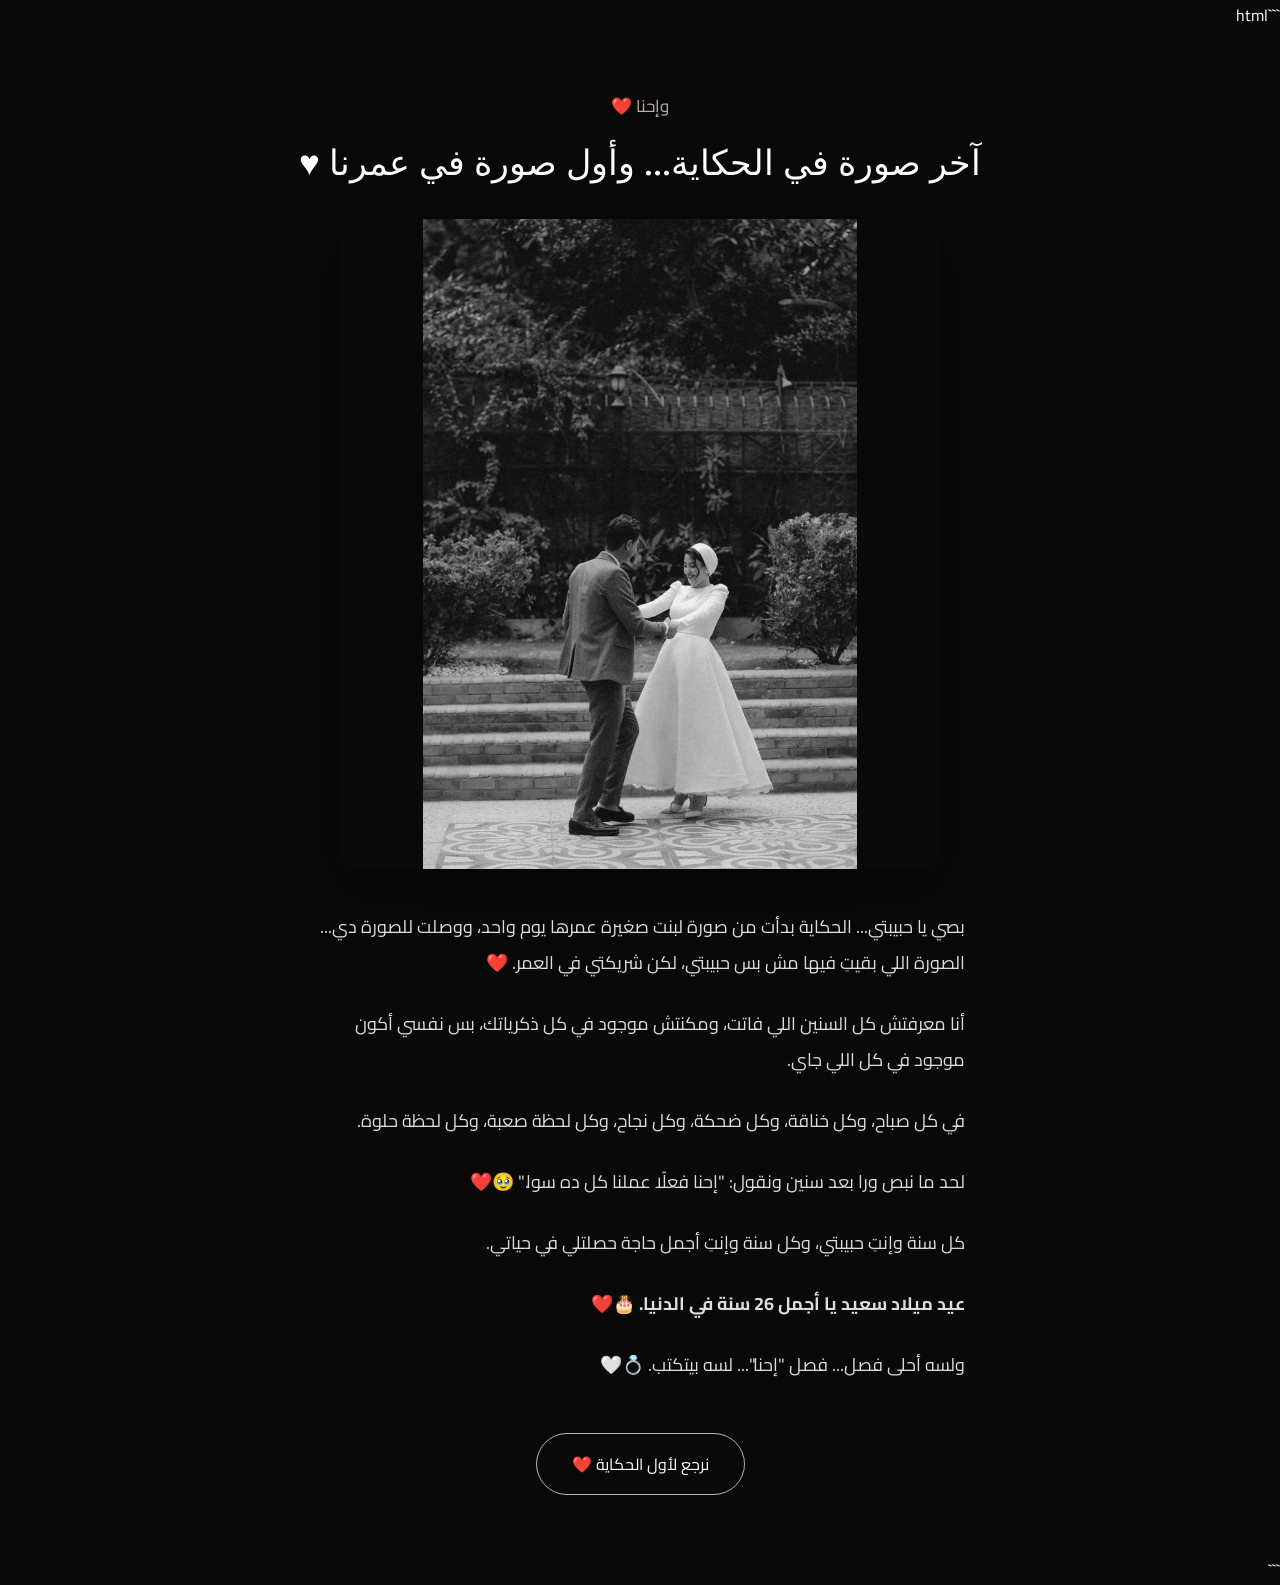
==== website/engagement.html @ 0d0ad917 "Add files via upload" ====
```html
<!DOCTYPE html>
<html lang="ar" dir="rtl">

<head>

    <meta charset="UTF-8">

    <meta name="viewport" content="width=device-width, initial-scale=1.0">

    <title>آخر فصل... وبداية عمر</title>

    <link rel="stylesheet" href="style.css">

</head>

<body>

<main class="story">

    <div class="story-content">

        <p class="date">
            وإحنا ❤️
        </p>

        <h1>
            آخر صورة في الحكاية... وأول صورة في عمرنا ♥️
        </h1>

        <img
            src="../Photo/Us/03_Engagement.jpeg"
            class="story-image"
            alt="خطوبتنا"
        >

        <div class="story-text">

            <p>
                بصي يا حبيبتي...
                الحكاية بدأت من صورة لبنت صغيرة
                عمرها يوم واحد،
                ووصلت للصورة دي...
                الصورة اللي بقيتِ فيها
                مش بس حبيبتي،
                لكن شريكتي في العمر. ❤️
            </p>

            <p>
                أنا معرفتش كل السنين اللي فاتت،
                ومكنتش موجود في كل ذكرياتك،
                بس نفسي أكون موجود
                في كل اللي جاي.
            </p>

            <p>
                في كل صباح،
                وكل خناقة،
                وكل ضحكة،
                وكل نجاح،
                وكل لحظة صعبة،
                وكل لحظة حلوة.
            </p>

            <p>
                لحد ما نبص ورا بعد سنين
                ونقول:
                "إحنا فعلًا عملنا كل ده سوا." 🥹❤️
            </p>

            <p>
                كل سنة وإنتِ حبيبتي،
                وكل سنة وإنتِ أجمل حاجة
                حصلتلي في حياتي.
            </p>

            <p>
                <strong>
                    عيد ميلاد سعيد يا أجمل 26 سنة في الدنيا. 🎂❤️
                </strong>
            </p>

            <p>
                ولسه أحلى فصل...
                فصل "إحنا"...
                لسه بيتكتب. 💍🤍
            </p>

        </div>

        <button onclick="window.location.href='index.html'">
            نرجع لأول الحكاية ❤️
        </button>

    </div>

</main>

</body>

</html>
```
---- website/style.css ----
@import url('https://fonts.googleapis.com/css2?family=Cairo:wght@300;400;500;600;700&family=Playfair+Display:ital,wght@1,500&display=swap');


* {
    margin: 0;
    padding: 0;
    box-sizing: border-box;
}


body {

    background: #090909;

    color: #ffffff;

    font-family: 'Cairo', sans-serif;

}


/* =========================
   الصفحة الأولى
========================= */

.intro {

    min-height: 100vh;

    display: flex;

    justify-content: center;

    align-items: center;

    text-align: center;

    padding: 30px;

}


.content {

    max-width: 700px;

    animation: fadeIn 2s ease;

}


.small-text {

    font-size: 15px;

    letter-spacing: 3px;

    color: #b9b0a2;

    margin-bottom: 30px;

}


h1 {

    font-family: 'Playfair Display', serif;

    font-size: clamp(50px, 10vw, 100px);

    font-weight: 500;

    margin-bottom: 25px;

}


.subtitle {

    font-size: 18px;

    color: #cfcfcf;

    margin-bottom: 45px;

}


button {

    background: transparent;

    border: 1px solid #b9b0a2;

    color: white;

    padding: 15px 35px;

    border-radius: 50px;

    font-family: 'Cairo', sans-serif;

    font-size: 16px;

    cursor: pointer;

    transition: 0.3s;

}


button:hover {

    background: #ffffff;

    color: #000000;

}


/* =========================
   صفحة القصة
========================= */

.story {

    min-height: 100vh;

    display: flex;

    justify-content: center;

    align-items: center;

    padding: 60px 20px;

}


.story-content {

    width: 100%;

    max-width: 800px;

    text-align: center;

    animation: fadeIn 1.5s ease;

}


.date {

    color: #b9b0a2;

    font-size: 17px;

    margin-bottom: 15px;

}


.story h1 {

    font-family: 'Playfair Display', serif;

    font-size: 35px;

    margin-bottom: 35px;

}


.story-image {

    width: 100%;

    max-width: 600px;

    max-height: 650px;

    object-fit: contain;

    border-radius: 18px;

    display: block;

    margin: 0 auto 40px;

    box-shadow: 0 20px 60px rgba(0, 0, 0, 0.5);

}


.story-text {

    max-width: 650px;

    margin: auto;

    color: #dddddd;

    font-size: 18px;

    line-height: 2;

    text-align: right;

}


.story-text p {

    margin-bottom: 25px;

}


.story button {

    margin-top: 25px;

}


/* =========================
   Animation
========================= */

@keyframes fadeIn {

    from {

        opacity: 0;

        transform: translateY(20px);

    }

    to {

        opacity: 1;

        transform: translateY(0);

    }

}


/* =========================
   الموبايل
========================= */

@media (max-width: 600px) {

    .small-text {

        font-size: 13px;

    }


    h1 {

        font-size: 55px;

    }


    .subtitle {

        font-size: 16px;

    }


    .story {

        padding: 40px 15px;

    }


    .story h1 {

        font-size: 28px;

    }


    .story-text {

        font-size: 16px;

        line-height: 2;

    }


    .story-image {

        max-height: 500px;

    }

}
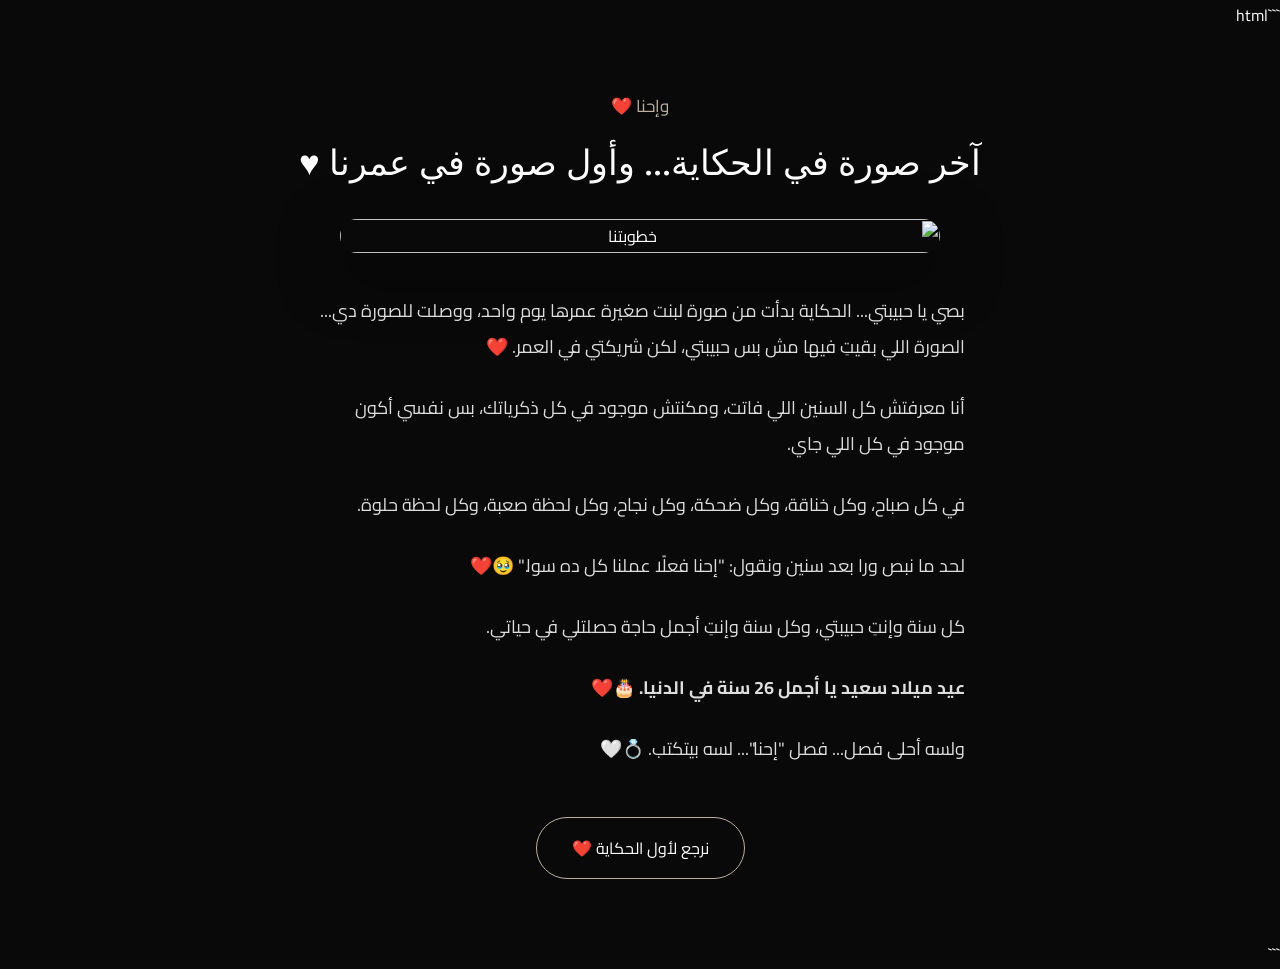
==== commit 4870c763: "Update engagement.html" ====
--- a/website/engagement.html
+++ b/website/engagement.html
@@ -29,7 +29,7 @@
         </h1>
 
         <img
-            src="../Photo/Us/03_Engagement.jpeg"
+            src="/birthday26/Photo/Us/03_Engagement.jpeg"
             class="story-image"
             alt="خطوبتنا"
         >
